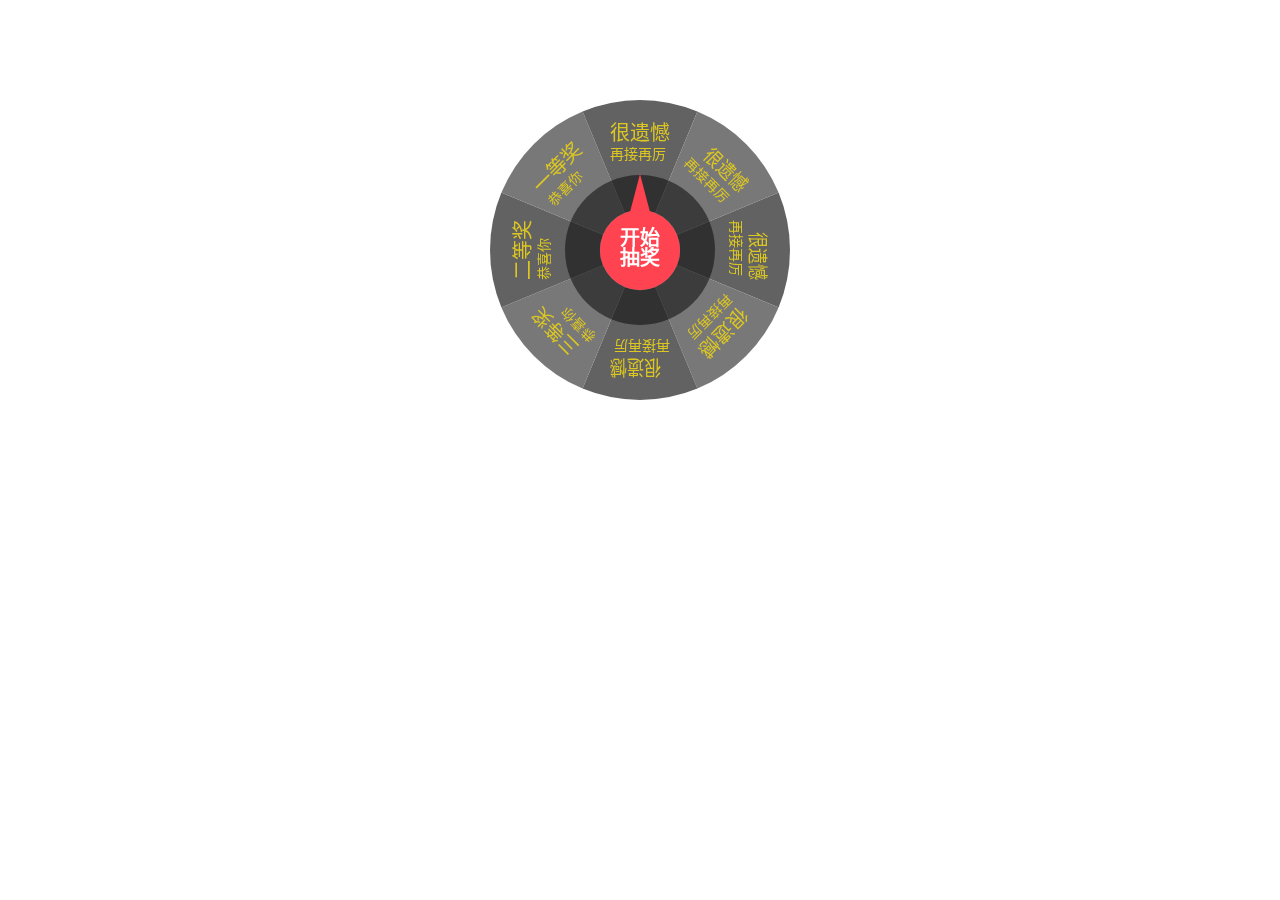
==== index.html @ ca839b48 "抽奖" ====
<!DOCTYPE html>
<html lang="zh-cn">
<head>
<meta charset="UTF-8">
<title>HTML5抽奖转盘</title>
<meta name="viewport" content="width=device-width, initial-scale=1, user-scalable=no">
<link rel="stylesheet" type="text/css" href="css/main.css">
<script type="text/javascript" src="js/jquery-1.11.3.min.js"></script>
<script type="text/javascript" src="js/main.js">
</script>
</head>
<body>
<div class="turnplate_box">
	<canvas id="myCanvas" width="300px" height="300px">抱歉！浏览器不支持。</canvas>
	<canvas id="myCanvas01" width="200px" height="200px">抱歉！浏览器不支持。</canvas>
	<canvas id="myCanvas03" width="200px" height="200px">抱歉！浏览器不支持。</canvas>
	<canvas id="myCanvas02" width="150px" height="150px">抱歉！浏览器不支持。</canvas>
	<button id="tupBtn" class="turnplatw_btn"></button>
</div>
<!-- 更改系统默认弹窗 -->
<script type="text/javascript">
window.alert = function(str)
{
	var shield = document.createElement("DIV");
	shield.id = "shield";
	shield.style.position = "absolute";
	shield.style.left = "50%";
	shield.style.top = "50%";
	shield.style.width = "280px";
	shield.style.height = "150px";
	shield.style.marginLeft = "-140px";
	shield.style.marginTop = "-110px";
	shield.style.zIndex = "25";
	var alertFram = document.createElement("DIV");
	alertFram.id="alertFram";
	alertFram.style.position = "absolute";
	alertFram.style.width = "280px";
	alertFram.style.height = "150px";
	alertFram.style.left = "50%";
	alertFram.style.top = "50%";
	alertFram.style.marginLeft = "-140px";
	alertFram.style.marginTop = "-110px";
	alertFram.style.textAlign = "center";
	alertFram.style.lineHeight = "150px";
	alertFram.style.zIndex = "300";
	strHtml = "<ul style=\"list-style:none;margin:0px;padding:0px;width:100%\">\n";
	strHtml += " <li style=\"background:#626262;text-align:left;padding-left:20px;font-size:14px;font-weight:bold;height:25px;line-height:25px;border:1px solid #F9CADE;color:white\">[中奖提醒]</li>\n";
	strHtml += " <li style=\"background:#787878;text-align:center;font-size:12px;height:95px;line-height:95px;border-left:1px solid #F9CADE;border-right:1px solid #F9CADE;color:#DCC722\">"+str+"</li>\n";
	strHtml += " <li style=\"background:#626262;text-align:center;font-weight:bold;height:30px;line-height:25px; border:1px solid #F9CADE;\"><input type=\"button\" value=\"确 定\" onclick=\"doOk()\" style=\"width:80px;height:20px;background:#626262;color:white;border:1px solid white;font-size:14px;line-height:20px;outline:none;margin-top: 4px\"/></li>\n";
	strHtml += "</ul>\n";
	alertFram.innerHTML = strHtml;
	document.body.appendChild(alertFram);
	document.body.appendChild(shield);
	this.doOk = function(){
		alertFram.style.display = "none";
		shield.style.display = "none";
	}
	alertFram.focus();
	document.body.onselectstart = function(){return false;};
}
</script>
</body>
</html>
---- css/main.css ----
*{
	padding: 0px;
	margin: 0px;
	font-size: 16px;
	font-family: "Microsoft YaHei";
}
.turnplate_box{
	width: 300px;
	height: 300px;
	margin: 100px auto;
	position: relative; 
}
.turnplate_box canvas{
	position: absolute;
}
#myCanvas{
	background-color: white;
	border-radius: 100%;
}
#myCanvas01,#myCanvas03{
	left: 50px;
	top: 50px;
	z-index: 30;
}
#myCanvas02{
	left: 75px;
	top: 75px;
	z-index: 20;
}
#myCanvas{
    -o-transform:  transform 6s;
	-ms-transform:  transform 6s;
	-moz-transform:  transform 6s;		
	-webkit-transform:  transform 6s;
	transition: transform 6s;
	-o-transform-origin:  50% 50%;
	-ms-transform-origin:  50% 50%;
	-moz-transform-origin:  50% 50%;		
	-webkit-transform-origin:  50% 50%;
	transform-origin: 50% 50%;
}
.turnplatw_btn{
	width: 60px;
	height: 60px;
	left: 120px;
	top: 120px;
	border-radius: 100%;
	position: absolute;
	cursor: pointer;
	border: none;
	background: transparent;
	outline: none;
	z-index: 40;
}
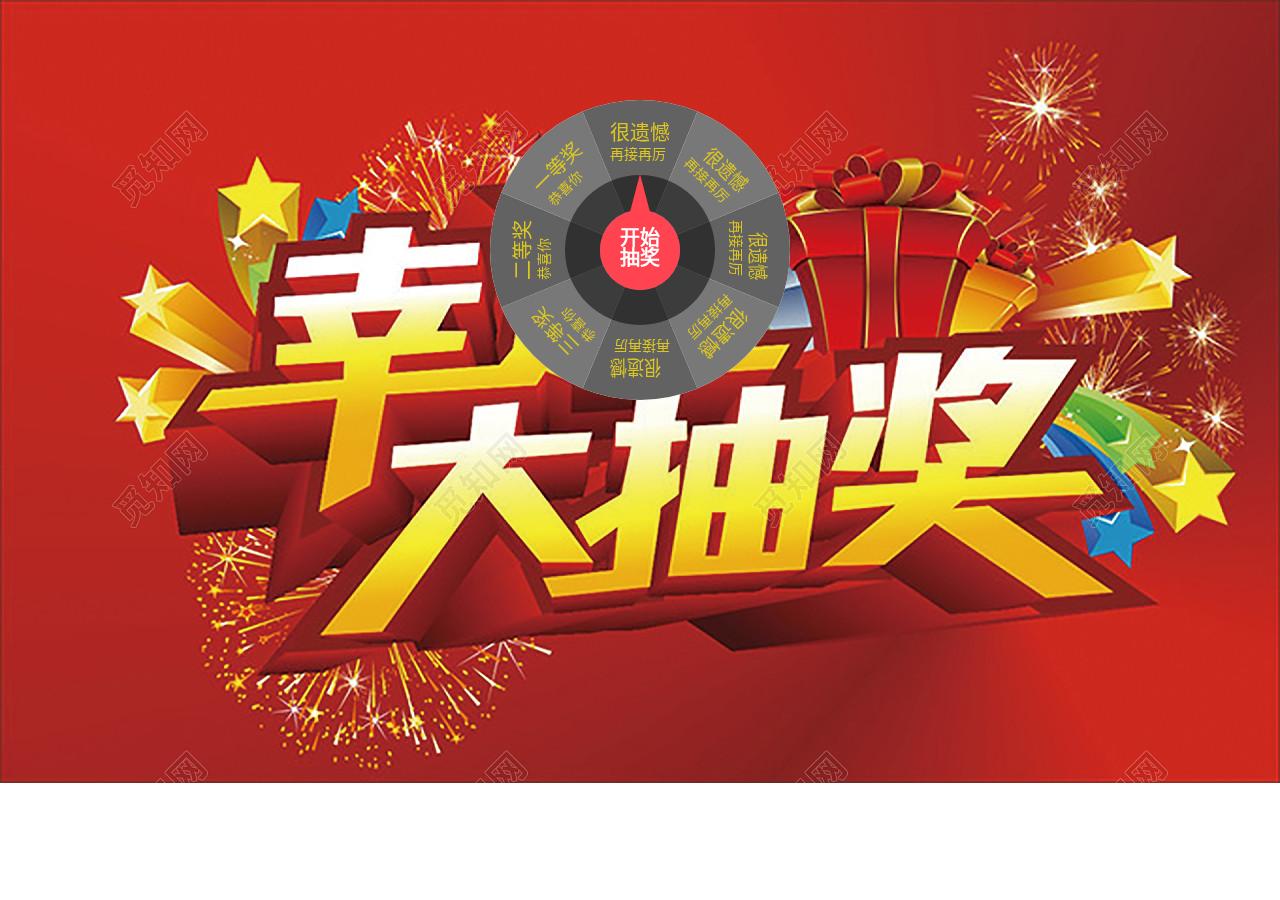
==== commit 859d880a: "up" ====
--- a/index.html
+++ b/index.html
@@ -2,14 +2,14 @@
 <html lang="zh-cn">
 <head>
 <meta charset="UTF-8">
-<title>HTML5抽奖转盘</title>
+<title>抽奖转盘</title>
 <meta name="viewport" content="width=device-width, initial-scale=1, user-scalable=no">
 <link rel="stylesheet" type="text/css" href="css/main.css">
 <script type="text/javascript" src="js/jquery-1.11.3.min.js"></script>
 <script type="text/javascript" src="js/main.js">
 </script>
 </head>
-<body>
+<body style="background-image: url('大奖.jpg');background-repeat: no-repeat;background-size:100%;">
 <div class="turnplate_box">
 	<canvas id="myCanvas" width="300px" height="300px">抱歉！浏览器不支持。</canvas>
 	<canvas id="myCanvas01" width="200px" height="200px">抱歉！浏览器不支持。</canvas>
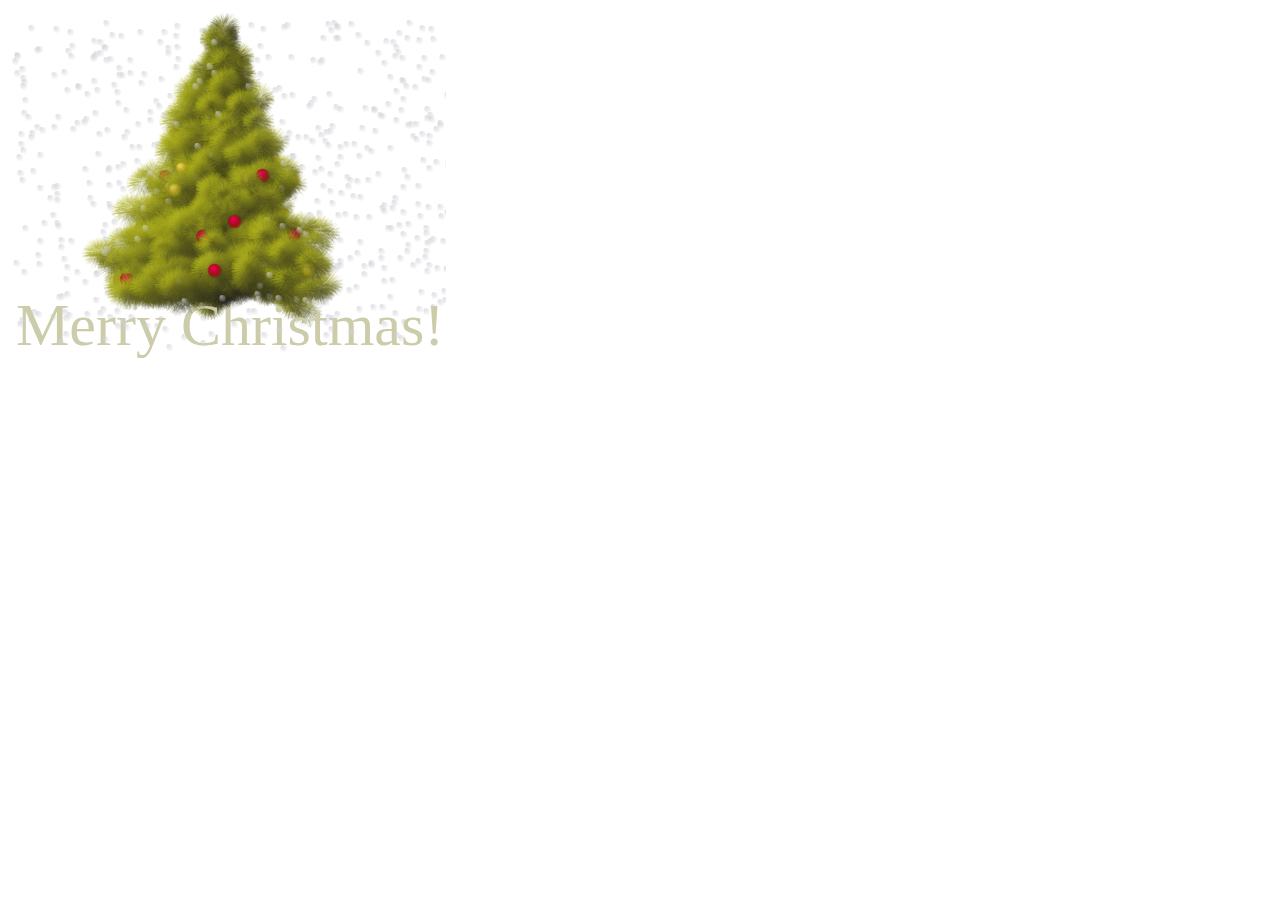
==== commit bfdaa48b: "Update index.html" ====
--- a/index.html
+++ b/index.html
@@ -1,4 +1,79 @@
-<!DOCTYPE html>
+
+<!DOCTYPE HTML PUBLIC "-//W3C//DTD HTML 4.01 Frameset//EN" "http://www.w3.org/TR/html4/frameset.dtd">
+<html>
+<head>
+<title>html5写的3D逼真圣诞树效果</title>
+<meta charset="utf-8" >
+<style>
+html, body { width: 100%; height: 100%; margin: 0; padding: 0; border: 0; }
+div { margin: 0; padding: 0; border: 0; }
+.nav { 
+		position: absolute; 
+		top: 0; 
+				left: 0; 
+				width: 300%; 
+				height: 27px; 
+				background-color: white; 
+				color: black; 
+				text-align: center; 
+				line-height: 25px;
+			}
+ 
+			a { color: black; text-decoration: none; border-bottom: 1px dashed black; }
+			a:hover { border-bottom: 1px solid red; }
+ 
+			.previous { float: left; margin-left: 10px; }
+			.next { float: right; margin-right: 10px; }
+			
+			.green { color: green; }
+			.red { color: red; }
+ 
+			textarea { width: 100%; height: 100%; border: 0; padding: 0; margin: 0; padding-bottom: 20px; }
+			.block-outer { float: left; width: 22%; height: 100%; padding: 5px; border-left: 1px solid black; margin: 30px 3px 3px 3px; }
+			.block-inner { height: 68%; }
+			.one { border: 0; }
+</style>
+	</head>
+	<body marginwidth="0" marginheight="0">
+	<canvas id="c" height="356" width="446">
+<script>
+			var collapsed = true;
+			function toggle() {
+				var fs = top.document.getElementsByTagName('frameset')[0];
+				var f = fs.getElementsByTagName('frame');
+				if (collapsed) {
+					fs.rows = '250px,*';
+					// enable resizing of frames in firefox/opera
+					fs.noResize = false;
+					f[0].noResize = false;
+					f[1].noResize = false;
+				} else {
+					fs.rows = '30px,*';
+					// disable resizing of frames in firefox/opera
+					fs.noResize = true;
+					f[0].noResize = true;
+					f[1].noResize = true;
+				}
+				collapsed = !collapsed;
+			}
+ 
+</script>
+<script>
+			var b = document.body;
+			var c = document.getElementsByTagName('canvas')[0];
+			var a = c.getContext('2d');
+			document.body.clientWidth; // fix bug in chrome.
+</script>
+<script>
+// start of submission //
+M=Math;Q=M.random;J=[];U=16;T=M.sin;E=M.sqrt;for(O=k=0;x=z=j=i=k<200;)with(M[k]=k?c.cloneNode(0):c){width=height=k?32:W=446;with(getContext('2d'))if(k>10|!k)for(font='60px Impact',V='rgba(';I=i*U,fillStyle=k?k==13?V+'205,205,215,.15)':V+(147+I)+','+(k%2?128+I:0)+','+I+',.5)':'#cca',i<7;)beginPath(fill(arc(U-i/3,24-i/2,k==13?4-(i++)/2:8-i++,0,M.PI*2,1)));else for(;x=T(i),y=Q()*2-1,D=x*x+y*y,B=E(D-x/.9-1.5*y+1),R=67*(B+1)*(L=k/9+.8)>>1,i++<W;)if(D<1)beginPath(strokeStyle=V+R+','+(R+B*L>>0)+',40,.1)'),moveTo(U+x*8,U+y*8),lineTo(U+x*U,U+y*U),stroke();for(y=H=k+E(k++)*25,R=Q()*W;P=3,j<H;)J[O++]=[x+=T(R)*P+Q()*6-3,y+=Q()*U-8,z+=T(R-11)*P+Q()*6-3,j/H*20+((j+=U)>H&Q()>.8?Q(P=9)*4:0)>>1]}setInterval(function G(m,l){A=T(D-11);if(l)return(m[2]-l[2])*A+(l[0]-m[0])*T(D);a.clearRect(0,0,W,W);J.sort(G);for(i=0;L=J[i++];a.drawImage(M[L[3]+1],207+L[0]*A+L[2]*T(D)>>0,L[1]>>1)){if(i==2e3)a.fillText('Merry Christmas!',U,345);if(!(i%7))a.drawImage(M[13],((157*(i*i)+T(D*5+i*i)*5)%W)>>0,((113*i+(D*i)/60)%(290+i/99))>>0);}D+=.02},1)
+// end of submission //
+</script>
+</body>
+
+
+
+<!-- <!DOCTYPE html>
 <html lang="zh-cn">
 <head>
 <meta charset="UTF-8">
@@ -18,7 +93,7 @@
 	<button id="tupBtn" class="turnplatw_btn"></button>
 </div>
 <!-- 更改系统默认弹窗 -->
-<script type="text/javascript">
+<!-- <script type="text/javascript">
 window.alert = function(str)
 {
 	var shield = document.createElement("DIV");
@@ -45,7 +120,7 @@
 	alertFram.style.zIndex = "300";
 	strHtml = "<ul style=\"list-style:none;margin:0px;padding:0px;width:100%\">\n";
 	strHtml += " <li style=\"background:#626262;text-align:left;padding-left:20px;font-size:14px;font-weight:bold;height:25px;line-height:25px;border:1px solid #F9CADE;color:white\">[中奖提醒]</li>\n";
-	strHtml += " <li style=\"background:#787878;text-align:center;font-size:12px;height:95px;line-height:95px;border-left:1px solid #F9CADE;border-right:1px solid #F9CADE;color:#DCC722\">"+str+"</li>\n";
+	strHtml += " <li style=\"background:#787878;background-image:url('手机.jpg');background-size:50%;bac text-align:center;font-size:12px;height:95px;line-height:95px;border-left:1px solid #F9CADE;border-right:1px solid #F9CADE;color:#DCC722\">"+str+"</li>\n";
 	strHtml += " <li style=\"background:#626262;text-align:center;font-weight:bold;height:30px;line-height:25px; border:1px solid #F9CADE;\"><input type=\"button\" value=\"确 定\" onclick=\"doOk()\" style=\"width:80px;height:20px;background:#626262;color:white;border:1px solid white;font-size:14px;line-height:20px;outline:none;margin-top: 4px\"/></li>\n";
 	strHtml += "</ul>\n";
 	alertFram.innerHTML = strHtml;
@@ -60,4 +135,4 @@
 }
 </script>
 </body>
-</html>+</html> --> -->
